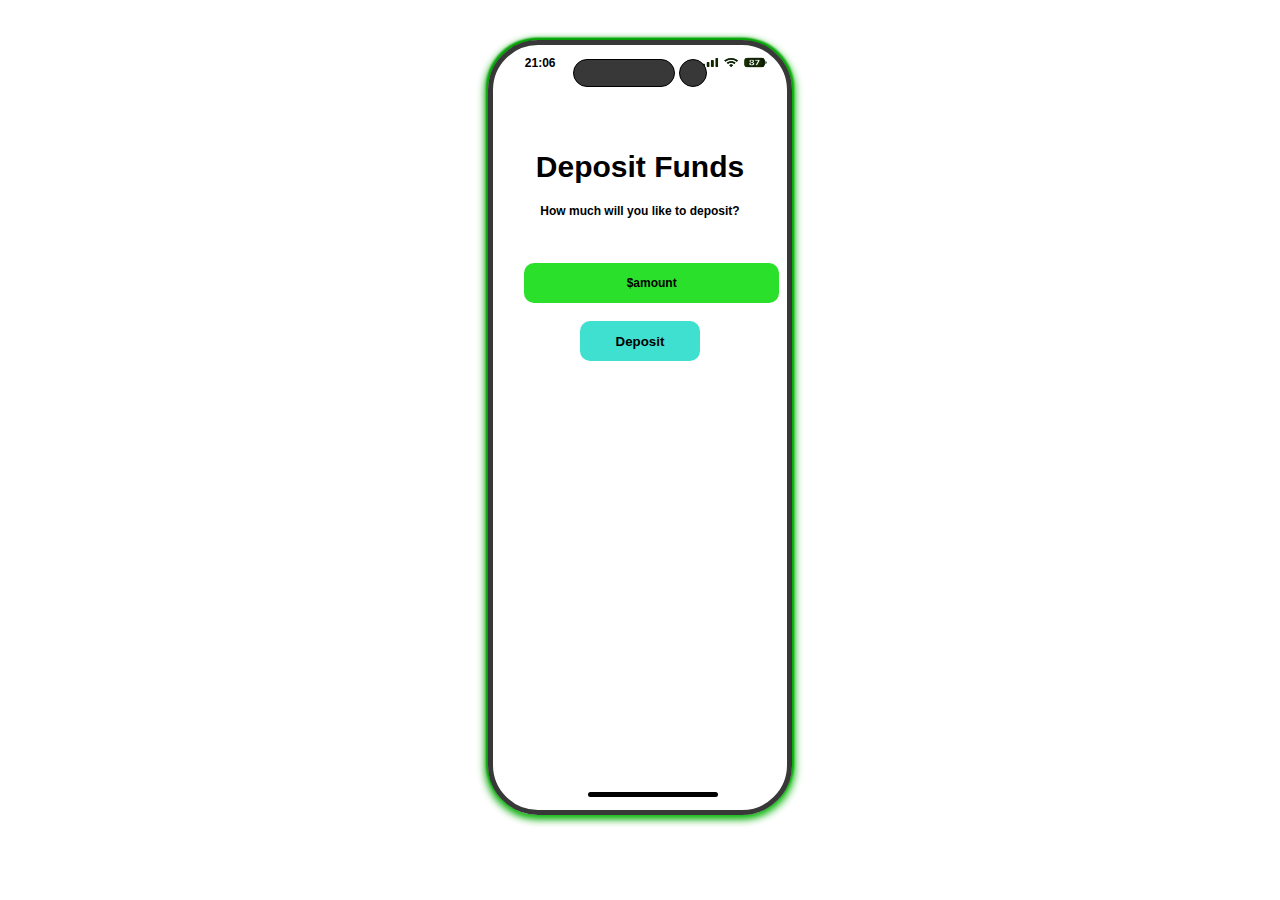
==== deposit.html @ 511bd4a7 "first commit" ====
<!DOCTYPE html>
<html lang="en">
<head>
    <meta charset="UTF-8">
    <meta http-equiv="X-UA-Compatible" content="IE=edge">
    <meta name="viewport" content="width=device-width, initial-scale=1.0">
    <title>deposit</title>
    <link rel="stylesheet" href="deposit.css">
</head>
<body>
    <div class="main">
        <div style="display: flex; justify-content: center; height: 90px; position: relative;">
            <p style="bottom: 65px; left: 32px; position: absolute;">21:06</p>
            <img src="images/battery.png" alt="" style="bottom: 55px; right: 8px; position: absolute; height: 35px; width: 110px;">
        
            <div style="display: flex; justify-content: space-between;  width: 134px; position: absolute; height: 26px; bottom: 70px;">
                <div style="height: 26px; width: 100px; border: thin solid; border-radius: 20px; margin-top: 20px; background-color: rgb(56, 56, 56);"></div>
                <div style="height: 26px; width: 26px; border: thin solid; border-radius: 20px; margin-top: 20px; background-color: rgb(56, 56, 56);"></div>
            </div>

        </div>
        <div class="inner">
            <h1>Deposit Funds</h1>
            <p>How much will you like to deposit?</p>
            
                <div style="padding: 0 25px; margin-top: 30px;">
                    <input type="text" placeholder="$amount" id="amount">
                </div>
                <br>
                <div style="display: flex; justify-content: center;">
                    <button onclick="depo()">Deposit</button>
                </div>
                <hr>
        </div>
    </div>
    
    <script>
            // let TranHistory = []
            // let yam = JSON.parse(localStorage.getItem())
        function depo(){
            // let transDetails = {
            //     receiversAccNo : yam,
            //     bank : `Frazer Bank`,
            //     amount : amount.value,
            // }
            let firstNum = JSON.parse(localStorage.getItem(`localBalance`))
            let secondNum = amount.value;
            let balance = Number(firstNum) + Number(secondNum);
            console.log(balance)
            localStorage.setItem(`localBalance`,JSON.stringify(balance))
            window.location.href = "received.html"
        }
    </script>
</body>
</html>
---- deposit.css ----
*{
    margin: 0;
    padding: 0;
}
.main{
    border: 5px solid rgb(56, 56, 56);
    width: 23vw;
    height: 85vh;
    margin: auto;
    box-shadow: 2px 2px 10px rgb(3, 185, 3), -2px 2px 10px rgb(3, 158, 3), 2px -2px 2px rgb(3, 158, 3), -2px -2px 2px rgb(3, 158, 3);
    margin-top: 40px;
    border-radius: 50px;
    position: relative;
}
.inner{
    width: 22vw;
    height: 62vh;
    margin: auto;
    margin-top: 10px;
    padding: 5px 0px;
    border-radius: 30px;
}
h1{
    margin-bottom: 20px;
    text-align: center;
    font-family: Verdana, Geneva, Tahoma, sans-serif;
    font-size: 30px;
}
p{
    font-weight: 600;
    text-align: center;
    font-family: Verdana, Geneva, Tahoma, sans-serif;
    font-size: 12px;
}

input{
    border-radius: 10px;
    border: 0;
    margin-top: 15px;
    height: 40px;
    background-color: rgb(42, 224, 42);
    width: 255px;
    font-size: 12px;
    font-family:Verdana, Geneva, Tahoma, sans-serif;
    font-weight: 600;
    outline: 0;
    text-align: center;
}
input::placeholder{
    color: black;
}
button{
    height: 40px;
    width: 120px;
    border-radius: 10px;
    border: 0;
    align-items: center;
    font-family: Verdana, Geneva, Tahoma, sans-serif;
    font-weight: 600;
    background-color: turquoise;
}
button:hover{
    height: 45px;
    width: 130px;
    border-radius: 10px;
    border: 0;
    align-items: center;
    background-color: turquoise;
}
hr{
    position: absolute;
    bottom: 13px;
    left: 95px;
    height: 5px;
    width: 130px;
    background-color: black;
    border-radius: 50px;
    border: 0;
}
a{
    text-decoration: none;
}
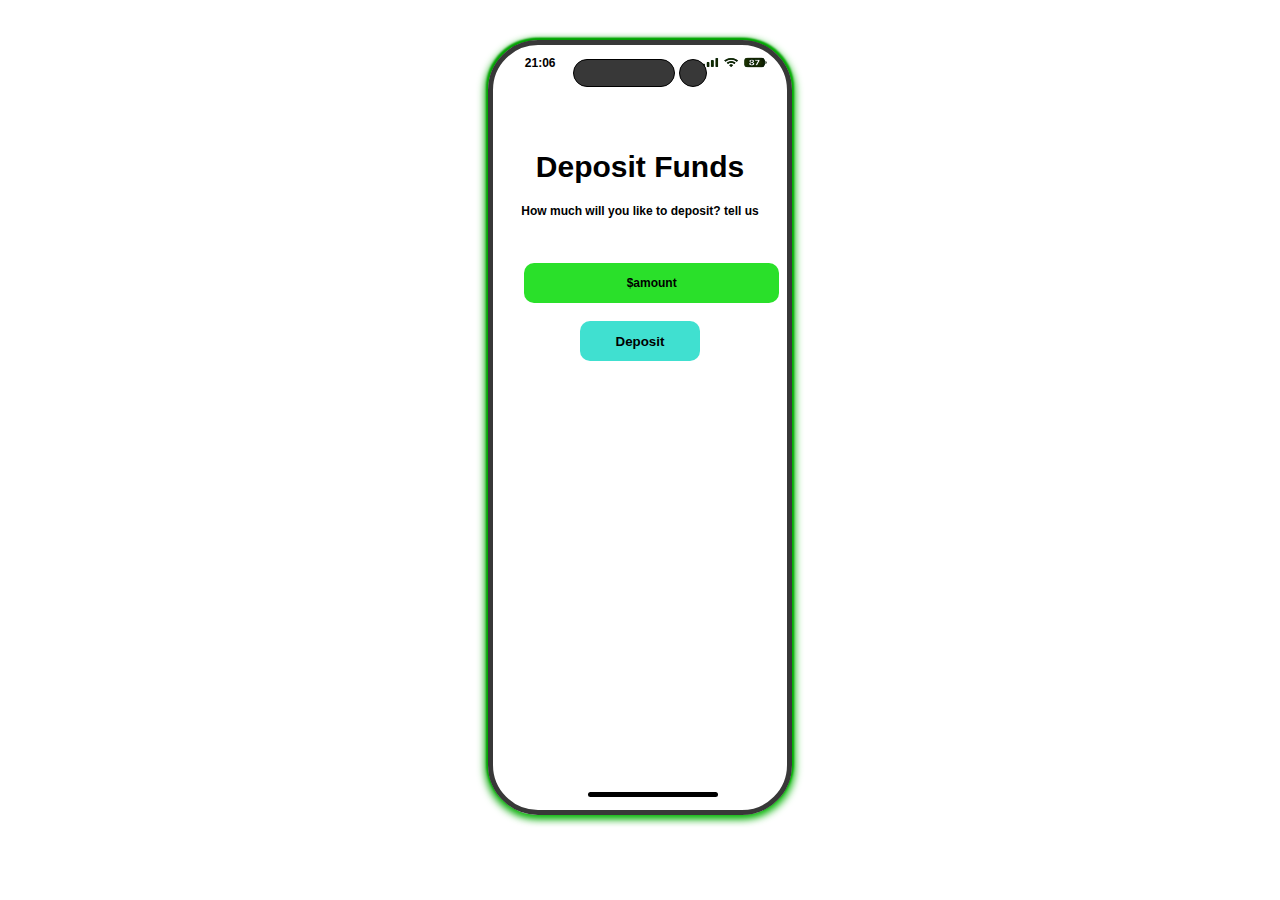
==== commit 578236df: "added tell us" ====
--- a/deposit.html
+++ b/deposit.html
@@ -21,7 +21,7 @@
         </div>
         <div class="inner">
             <h1>Deposit Funds</h1>
-            <p>How much will you like to deposit?</p>
+            <p>How much will you like to deposit? tell us</p>
             
                 <div style="padding: 0 25px; margin-top: 30px;">
                     <input type="text" placeholder="$amount" id="amount">
@@ -52,4 +52,4 @@
         }
     </script>
 </body>
-</html>+</html>
